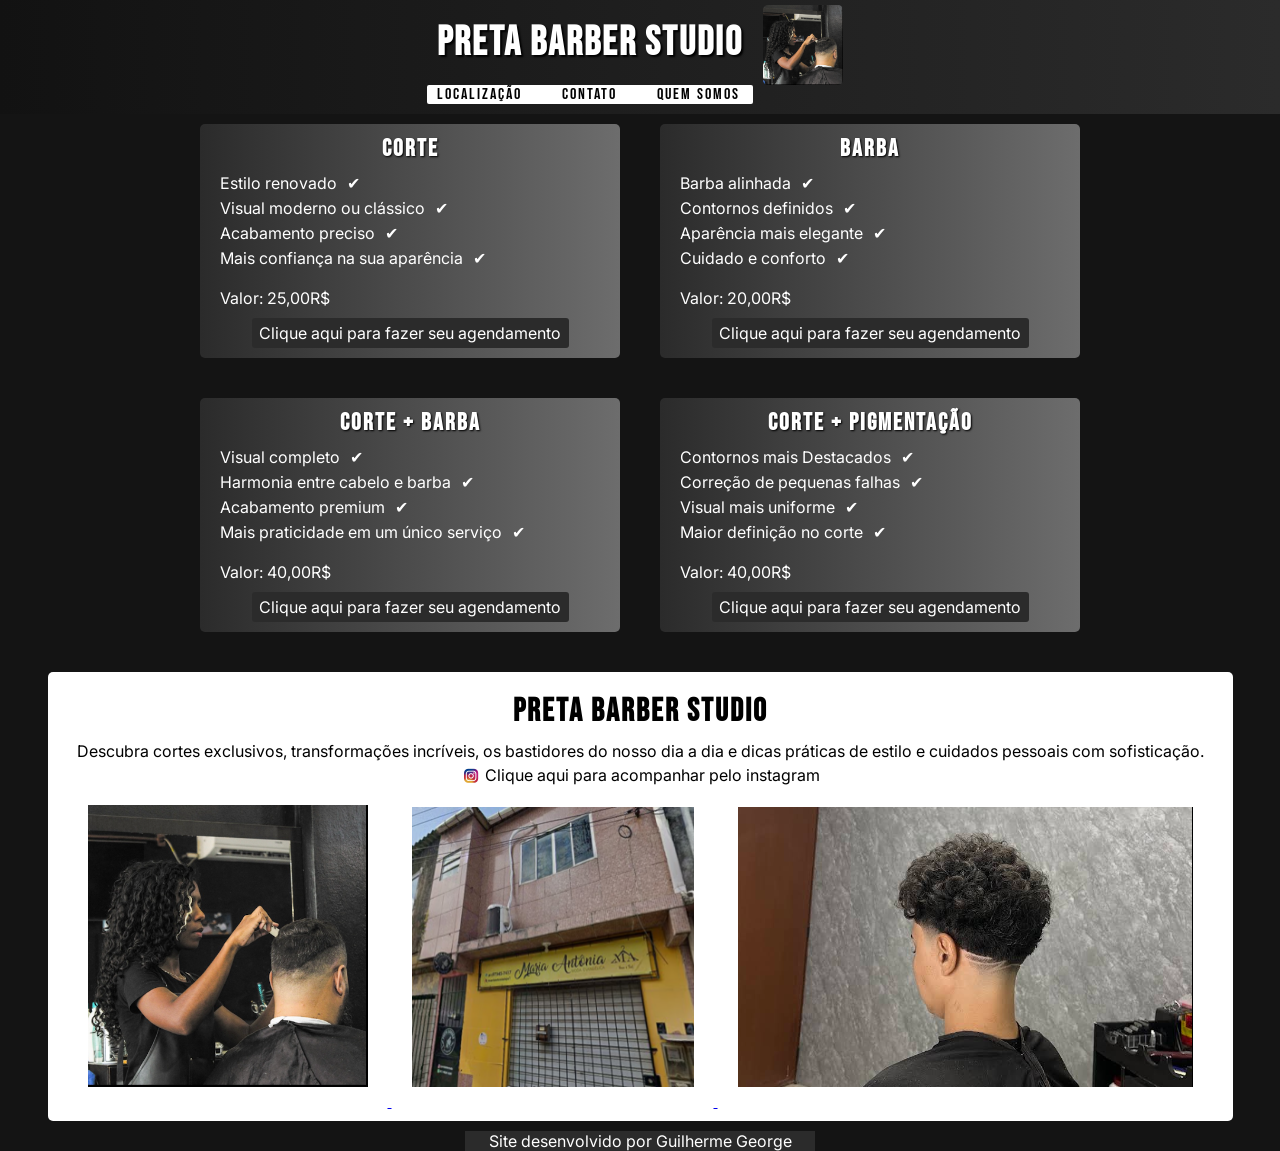
==== index.html @ 6bf7f746 "Initial commit" ====
<!DOCTYPE html>
<html lang="pt-br">
<head>
    <meta charset="UTF-8">
    <meta name="viewport" content="width=device-width, initial-scale=1.0">
    <link rel="shortcut icon" href="imagens/logo-barbearia.jpeg" type="image/x-icon">
    <link rel="stylesheet" href="barbearia.css">
    <title>Preta Barber Studio</title>
</head>
<body>
    <header class="cabeçalho-barbearia">
        <div class="titulo">
            <h1>Preta Barber Studio</h1>
            <img src="imagens/img1.png" alt="logo" class="logo">
        </div>

        <nav>
            <p><a href="https://www.google.com/maps/place/Preta+barbearia/@-7.9345875,-34.9019338,17z/data=!3m1!4b1!4m6!3m5!1s0x7ab17128e182a1d:0xc132b6175efd10b9!8m2!3d-7.9345928!4d-34.8993589!16s%2Fg%2F11n9fk4m30?entry=ttu&g_ep=EgoyMDI2MDcyOC4wIKXMDSoASAFQAw%3D%3D" target="_blank">Localização</a></p>

            <p><a href="https://api.whatsapp.com/send/?phone=5581983018937&text&type=phone_number&app_absent=0" target="_blank" rel="external">Contato</a></p>

            <p><a href="#">Quem Somos</a></p>
        </nav>
    </header>
    <main class="principal">

        <section class="planos">

            <div id="corte">
                <h3>Corte</h3>
                <ul id="beneficios">
                    <li>Estilo renovado</li>
                    <li>Visual moderno ou clássico</li>
                    <li>Acabamento preciso</li>
                    <li>Mais confiança na sua aparência</li>
                </ul>
                <p>Valor: 25,00R$</p>
                <nav class="agendamento">
                    <a href="https://api.whatsapp.com/send/?phone=5581983018937&text&type=phone_number&app_absent=0" target="_blank" rel="external">
                        <p class="paragrafo">Clique aqui para fazer seu agendamento</p>
                    </a>
                </nav>
            </div>

            <div id="barba">
                <h3>Barba</h3>
                <ul id="beneficios-barba">
                    <li>Barba alinhada</li>
                    <li>Contornos definidos</li>
                    <li>Aparência mais elegante</li>
                    <li>Cuidado e conforto</li>
                </ul>
                <p>Valor: 20,00R$</p>
                <nav class="agendamento">
                    <a href="https://api.whatsapp.com/send/?phone=5581983018937&text&type=phone_number&app_absent=0" target="_blank" rel="external">
                        <p class="paragrafo">Clique aqui para fazer seu agendamento</p>
                    </a>
                </nav>
            </div>

            <div id="corte-barba">
                <h3>Corte + Barba</h3>
                <ul id="beneficios-corte-barba">
                    <li>Visual completo</li>
                    <li>Harmonia entre cabelo e barba</li>
                    <li>Acabamento premium</li>
                    <li>Mais praticidade em um único serviço</li>
                </ul>
                <p>Valor: 40,00R$</p>
                <nav class="agendamento">
                    <a href="https://api.whatsapp.com/send/?phone=5581983018937&text&type=phone_number&app_absent=0" target="_blank" rel="external">
                        <p class="paragrafo">Clique aqui para fazer seu agendamento</p>
                    </a>
                </nav>
            </div>

            <div id="corte-pigmentacao">
                <h3>Corte + Pigmentação</h3>
                <ul id="beneficios-corte-pigmentacao">
                    <li>Contornos mais Destacados</li>
                    <li>Correção de pequenas falhas</li>
                    <li>Visual mais uniforme</li>
                    <li>Maior definição no corte</li>
                </ul>
                <p>Valor: 40,00R$</p>
                <nav class="agendamento">
                    <a href="https://api.whatsapp.com/send/?phone=5581983018937&text&type=phone_number&app_absent=0" target="_blank" rel="external">
                        <p class="paragrafo">Clique aqui para fazer seu agendamento</p>
                    </a>
                </nav>
            </div>
        </section>

        <aside class="instagram"> 
            <h2>Preta Barber Studio</h2>
            <p>Descubra cortes exclusivos, transformações incríveis, os bastidores do nosso dia a dia e dicas práticas de estilo e cuidados pessoais com sofisticação.</p>
            
            <p>
                <img src="imagens/icone-instagram.png" alt="insta" class="imagem-instagram">

                <a href="https://www.instagram.com/pretabarberstudio_/" target="_blank" rel="external">Clique aqui para acompanhar pelo instagram</a>
            </p>
            <picture>
                <a href="https://www.instagram.com/pretabarberstudio_/" target="_blank" rel="external">
                    <img src="imagens/img1.png" alt="img01" class="foto">
                </a>

                <a href="https://www.instagram.com/pretabarberstudio_/" target="_blank" rel="external">
                    <img src="imagens/localizacao.png" alt="local" class="local">
                </a>

                <a href="https://www.instagram.com/pretabarberstudio_/" target="_blank" rel="external">
                    <img src="imagens/img02.png" alt="img02" class="corte">
                </a>
            </picture>
        </aside>
    </main>
    <footer>
        <p>Site desenvolvido por <a href="#">Guilherme George</a></p>
    </footer>
</body>            
</html>
---- barbearia.css ----
@charset "UTF-8";
@import url('https://fonts.googleapis.com/css2?family=Bebas+Neue&family=Montserrat:ital,wght@0,100..900;1,100..900&display=swap');
@import url('https://fonts.googleapis.com/css2?family=Bebas+Neue&family=Inter:ital,opsz,wght@0,14..32,100..900;1,14..32,100..900&family=Montserrat:ital,wght@0,100..900;1,100..900&display=swap');

*{
    margin: 0px;
    padding: 0px;
}
:root{
    --fonte-01:'Bebas Neue', cursive;
    --fonte-02: 'Inter', cursive;
    --cor1: #121212;
    --cor2: #2B2B2B;
    --cor3: #6D6D6D;
    --cor4: #F5F5F5;
    --cor5: #B89A74;
}
*{
    margin: 0px;
    padding: 0px;
}
body{
    background-color: #141414;
    text-align: justify;
    width: 100%;
    overflow-x: hidden;;
}
header{
    background-image: linear-gradient(to right, var(--cor1), var(--cor2));
    color: white;
    display: flex;
    flex-direction: column;
    align-items: center;
    justify-content: center;
}
/*.subtitulo{
    color: white;
    font-family: var(--fonte-01);
    letter-spacing: 2px;
    margin: 5px;
    padding: 5px;
    font-size: 2em;
    display: ;
}*/
.titulo{
    display: flex;
    align-items: center;
    gap: 20px;
}
.titulo img{
    width: 80px;
    height: 80px;
    margin-top: 5px;
    border-radius: 5px;
}
.titulo h1{
    text-shadow: 2px 2px 2px black;
    font-size: 2.5em;
    font-family: var(--fonte-01);
    margin: 0px;
    letter-spacing: 2px;
}
.cabeçalho-barbearia nav{
    
    position: relative;
    right: 50px;
    border-radius: 2px;
    display: flex;
    gap: 20px;
    width: 326px;
    margin-bottom: 10px;
    background-color: white;
}
.cabeçalho-barbearia nav a{
    margin: 10px;
    text-indent: 20px;
    text-decoration: none;
    font-family: var(--fonte-01);
    letter-spacing: 2px;
    color: black;
}
.cabeçalho-barbearia nav a:hover{
    transition-duration: 0.5s;
    border-radius: 2px;
    text-decoration: underline;
    background-image: linear-gradient(to right, var(--cor1), var(--cor2));
    color: white;
}

.principal{
    display: flex;
    flex-wrap: wrap;
    justify-content: center;
    gap: 20px
}



#corte #barba #corte-pigmentacao #corte-barba{
    max-width: 400px;
}

.planos #corte{
    border-radius: 5px;
    color: white;
    background-image: linear-gradient(to right, var(--cor2), var(--cor3));
    width: 400px;
    margin: 10px;
    padding: 10px;
}
.planos #corte h3{
    font-size: 1.5em;
    text-shadow: 1px 0.5px 2px black;
    letter-spacing: 2px;
    font-family: var(--fonte-01);
    text-align: center;
}
.planos #corte p{
    margin: 5px;
    padding: 5px;
    font-family: var(--fonte-02);
}
.planos #corte ul{
    list-style-position: inside;
    list-style: none;
    margin: 5px;
    padding: 5px;
    font-family: var(--fonte-02);
}
.planos #corte ul li{
    margin-bottom: 5px;
}
.planos #corte ul li::after{
    content: '✔';
    margin: 10px;
}
.planos #corte .paragrafo{
    margin: auto;
    width: 307px;
    border-radius: 3px;
    background-color: var(--cor2);
}
.planos #corte .agendamento{
    font-family: var(--fonte-02);
    text-align: center;
    text-decoration: none;
}
.planos #corte .agendamento a{
    text-decoration: none;
    color: white;
}
.planos #corte .agendamento a:hover{
    text-decoration: underline;
    color: white;
}

.planos #barba{
    border-radius: 5px;
    color: white;
    background-image: linear-gradient(to right, var(--cor2), var(--cor3));
    width: 400px;
    margin: 10px;
    padding: 10px;
}
.planos #barba h3{
    font-size: 1.5em;
    text-shadow: 1px 0.5px 2px black;
    letter-spacing: 2px;
    font-family: var(--fonte-01);
    text-align: center;
}
.planos #barba p{
    margin: 5px;
    padding: 5px;
    font-family: var(--fonte-02);
}
.planos #barba ul{
    list-style-position: inside;
    list-style: none;
    margin: 5px;
    padding: 5px;
    font-family: var(--fonte-02);
}
.planos #barba ul li{
    margin-bottom: 5px;
}
.planos #barba ul li::after{
    content: '✔';
    margin: 10px;
}
.planos #barba .paragrafo{
    margin: auto;
    width: 307px;
    border-radius: 3px;
    background-color: var(--cor2);
}
.planos #barba .agendamento{
    font-family: var(--fonte-02);
    text-align: center;
    text-decoration: none;
}
.planos #barba .agendamento a{
    text-decoration: none;
    color: white;
}
.planos #barba .agendamento a:hover{
    text-decoration: underline;
    color: white;
}


.planos #corte-barba{
    border-radius: 5px;
    color: white;
    background-image: linear-gradient(to right, var(--cor2), var(--cor3));
    width: 400px;
    margin: 10px;
    padding: 10px;
}
.planos #corte-barba h3{
    font-size: 1.5em;
    text-shadow: 1px 0.5px 2px black;
    letter-spacing: 2px;
    font-family: var(--fonte-01);
    text-align: center;
}
.planos #corte-barba p{
    margin: 5px;
    padding: 5px;
    font-family: var(--fonte-02);
}
.planos #corte-barba ul{
    list-style-position: inside;
    list-style: none;
    margin: 5px;
    padding: 5px;
    font-family: var(--fonte-02);
}
.planos #corte-barba ul li{
    margin-bottom: 5px;
}
.planos #corte-barba ul li::after{
    content: '✔';
    margin: 10px;
}
.planos #corte-barba .paragrafo{
    margin: auto;
    width: 307px;
    border-radius: 3px;
    background-color: var(--cor2);
}
.planos #corte-barba .agendamento{
    font-family: var(--fonte-02);
    text-align: center;
    text-decoration: none;
}
.planos #corte-barba .agendamento a{
    text-decoration: none;
    color: white;
}
.planos #corte-barba .agendamento a:hover{
    text-decoration: underline;
    color: white;
}

.planos #corte-pigmentacao{
    border-radius: 5px;
    color: white;
    background-image: linear-gradient(to right, var(--cor2), var(--cor3));
    width: 400px;
    margin: 10px;
    padding: 10px;
}
.planos #corte-pigmentacao h3{
    font-size: 1.5em;
    text-shadow: 1px 0.5px 2px black;
    letter-spacing: 2px;
    font-family: var(--fonte-01);
    text-align: center;
}
.planos #corte-pigmentacao p{
    margin: 5px;
    padding: 5px;
    font-family: var(--fonte-02);
}
.planos #corte-pigmentacao ul{
    list-style-position: inside;
    list-style: none;
    margin: 5px;
    padding: 5px;
    font-family: var(--fonte-02);
}
.planos #corte-pigmentacao ul li{
    margin-bottom: 5px;
}
.planos #corte-pigmentacao ul li::after{
    content: '✔';
    margin: 10px;
}
.planos #corte-pigmentacao .paragrafo{
    margin: auto;
    width: 307px;
    border-radius: 3px;
    background-color: var(--cor2);
}
.planos #corte-pigmentacao .agendamento{
    font-family: var(--fonte-02);
    text-align: center;
    text-decoration: none;
}
.planos #corte-pigmentacao .agendamento a{
    text-decoration: none;
    color: white;
}
.planos #corte-pigmentacao .agendamento a:hover{
    text-decoration: underline;
    color: white;
}

.instagram{
   background-color: white;
   margin: auto;
   margin: 10px;
   padding: 10px;
   border-radius: 5px;
   text-align: center;

}
.instagram p a{
    text-decoration: none;
    color: black;
    border-radius: 3px;
}
.instagram p a:hover{
    transition-duration: 0.5s;
    background-image: linear-gradient(to right, var(--cor1), var(--cor3));
    color: white;
    text-decoration: underline;
}
picture{
    margin: 10px;
}
picture .foto{
    display: inline-block;
    margin: 10px;
    padding: 10px;
}
picture .local{
    margin: 10px;
    padding: 10px;
    display: inline-block;
    height: 280px;
    width: 282px;
}
picture .corte{
   margin: 10px;
   padding: 10px;
}
.instagram h2{
    margin: 5px;
    padding: 5px;
    color: black;
    font-family: var(--fonte-01);
    letter-spacing: 2px;
    font-size: 2em;
}
.imagem-instagram{
    position: relative;
    top: 5px;
}
.instagram p{
    color: black;
    font-family: var(--fonte-02);
}

footer{
   background-color: var(--cor2);
   color: white;
   text-decoration: none;
   margin: auto;
   width: 350px;
   text-align: center;
   font-family: var(--fonte-02);
}
footer a{
    text-decoration: none;
    color: white;
}
footer a:hover{
    transition-duration: 0.5s;
    background-image: linear-gradient(to right, var(--cor1), var(--cor3));
}



.planos{
    display: grid;
    grid-template-columns: repeat(2, 1fr);
    gap: 20px;
    justify-items: center;
}

/* Coloque isso no final do arquivo */
@media (max-width: 768px){
    .planos{
        grid-template-columns: 1fr;
    }
}
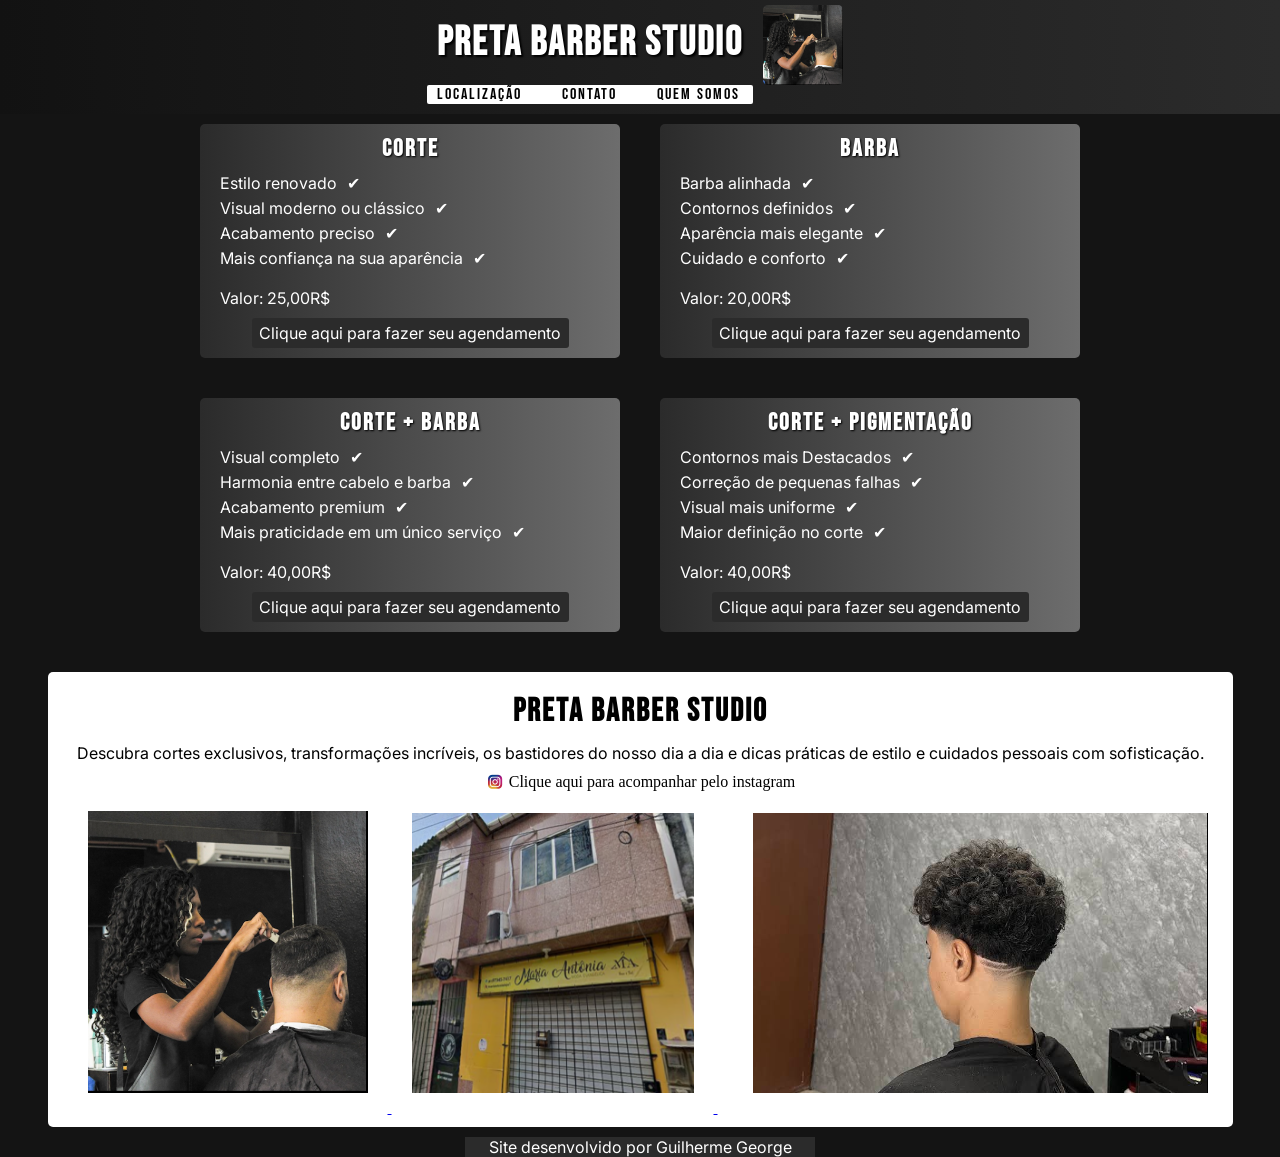
==== commit b07096c2: "CSS Atualizado" ====
--- a/index.html
+++ b/index.html
@@ -93,12 +93,12 @@
 
         <aside class="instagram"> 
             <h2>Preta Barber Studio</h2>
-            <p>Descubra cortes exclusivos, transformações incríveis, os bastidores do nosso dia a dia e dicas práticas de estilo e cuidados pessoais com sofisticação.</p>
+            <p class="paragrafo-instagram">Descubra cortes exclusivos, transformações incríveis, os bastidores do nosso dia a dia e dicas práticas de estilo e cuidados pessoais com sofisticação.</p>
             
             <p>
                 <img src="imagens/icone-instagram.png" alt="insta" class="imagem-instagram">
 
-                <a href="https://www.instagram.com/pretabarberstudio_/" target="_blank" rel="external">Clique aqui para acompanhar pelo instagram</a>
+                <a href="https://www.instagram.com/pretabarberstudio_/" target="_blank" rel="external" class="link-instagram">Clique aqui para acompanhar pelo instagram</a>
             </p>
             <picture>
                 <a href="https://www.instagram.com/pretabarberstudio_/" target="_blank" rel="external">
--- a/barbearia.css
+++ b/barbearia.css
@@ -318,13 +318,16 @@
 }
 
 .instagram{
+    text-align: center;
    background-color: white;
    margin: auto;
    margin: 10px;
    padding: 10px;
    border-radius: 5px;
-   text-align: center;
-
+
+}
+.instagram p{
+    text-align: center;
 }
 .instagram p a{
     text-decoration: none;
@@ -353,8 +356,11 @@
     width: 282px;
 }
 picture .corte{
+   align-items: center;
    margin: 10px;
    padding: 10px;
+   position: relative;
+   left: 15px;
 }
 .instagram h2{
     margin: 5px;
@@ -363,14 +369,16 @@
     font-family: var(--fonte-01);
     letter-spacing: 2px;
     font-size: 2em;
+}
+aside .paragrafo-instagram{
+    font-family: var(--fonte-02);
+    word-wrap: break-word;
+    line-height: 1.6em;
+    
 }
 .imagem-instagram{
     position: relative;
     top: 5px;
-}
-.instagram p{
-    color: black;
-    font-family: var(--fonte-02);
 }
 
 footer{
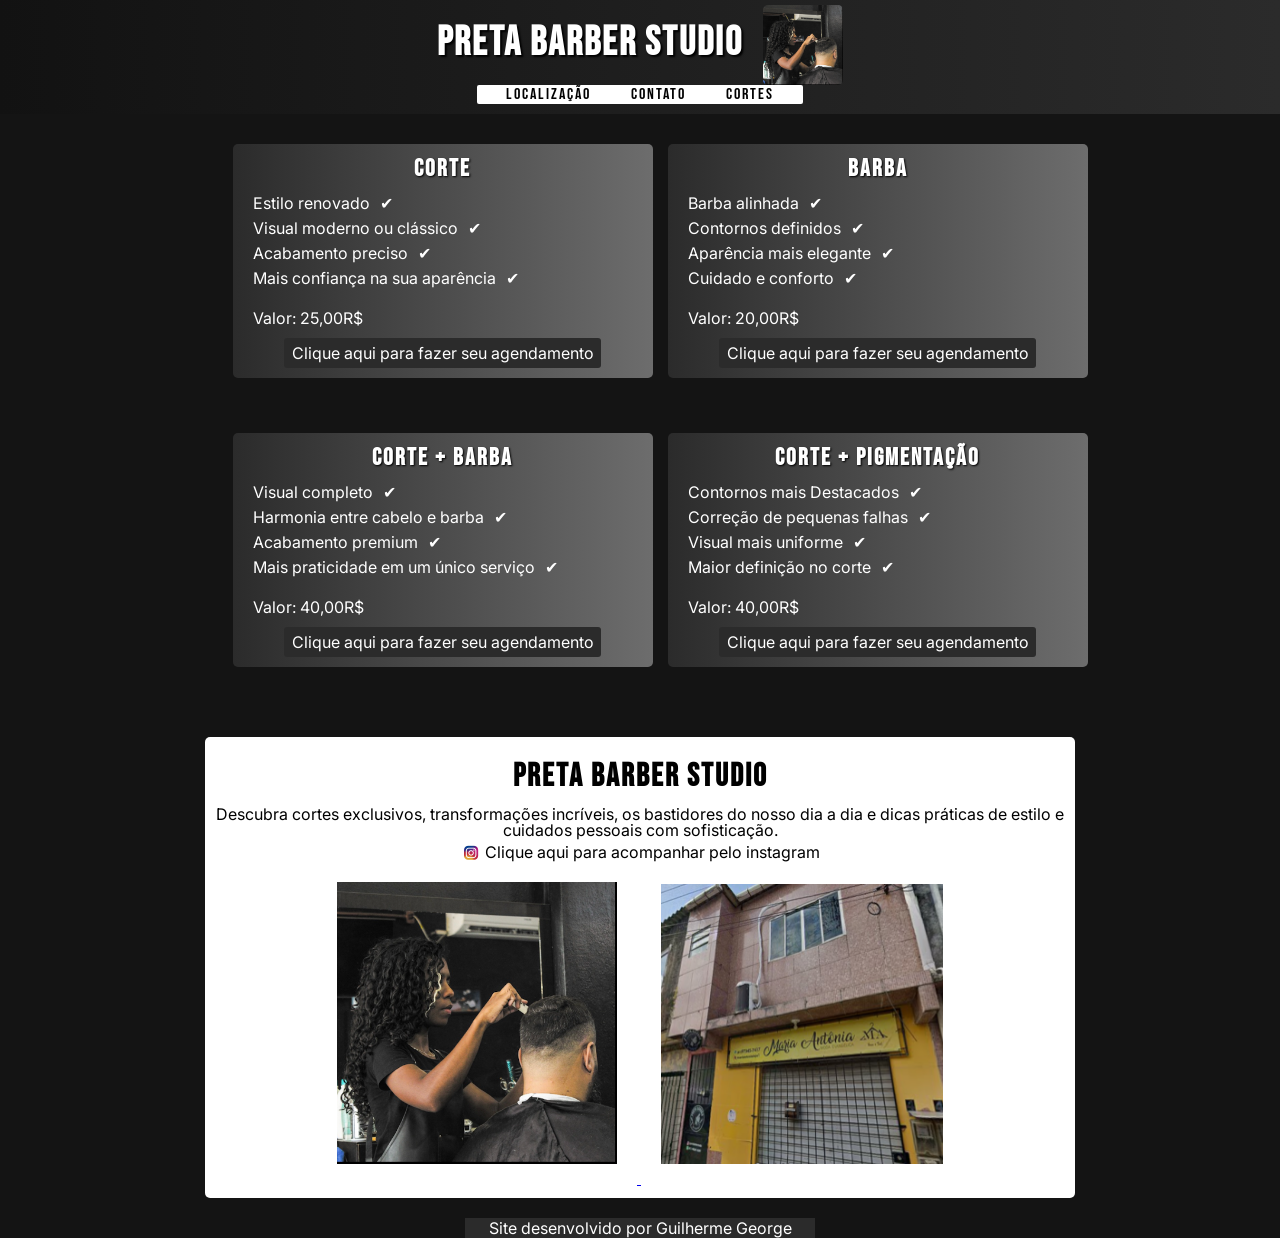
==== commit ec794bf0: "Atualização Html e Css" ====
--- a/index.html
+++ b/index.html
@@ -17,9 +17,9 @@
         <nav>
             <p><a href="https://www.google.com/maps/place/Preta+barbearia/@-7.9345875,-34.9019338,17z/data=!3m1!4b1!4m6!3m5!1s0x7ab17128e182a1d:0xc132b6175efd10b9!8m2!3d-7.9345928!4d-34.8993589!16s%2Fg%2F11n9fk4m30?entry=ttu&g_ep=EgoyMDI2MDcyOC4wIKXMDSoASAFQAw%3D%3D" target="_blank">Localização</a></p>
 
-            <p><a href="https://api.whatsapp.com/send/?phone=5581983018937&text&type=phone_number&app_absent=0" target="_blank" rel="external">Contato</a></p>
+            <p><a href="https://api.whatsapp.com/send/?phone=5581983018397&text&type=phone_number&app_absent=0" target="_blank" rel="external">Contato</a></p>
 
-            <p><a href="#">Quem Somos</a></p>
+            <p><a href="cortes.html">Cortes</a></p>
         </nav>
     </header>
     <main class="principal">
@@ -36,7 +36,7 @@
                 </ul>
                 <p>Valor: 25,00R$</p>
                 <nav class="agendamento">
-                    <a href="https://api.whatsapp.com/send/?phone=5581983018937&text&type=phone_number&app_absent=0" target="_blank" rel="external">
+                    <a href="https://api.whatsapp.com/send/?phone=5581983018397&text&type=phone_number&app_absent=0" target="_blank" rel="external">
                         <p class="paragrafo">Clique aqui para fazer seu agendamento</p>
                     </a>
                 </nav>
@@ -52,7 +52,7 @@
                 </ul>
                 <p>Valor: 20,00R$</p>
                 <nav class="agendamento">
-                    <a href="https://api.whatsapp.com/send/?phone=5581983018937&text&type=phone_number&app_absent=0" target="_blank" rel="external">
+                    <a href="https://api.whatsapp.com/send/?phone=5581983018397&text&type=phone_number&app_absent=0" target="_blank" rel="external">
                         <p class="paragrafo">Clique aqui para fazer seu agendamento</p>
                     </a>
                 </nav>
@@ -68,7 +68,7 @@
                 </ul>
                 <p>Valor: 40,00R$</p>
                 <nav class="agendamento">
-                    <a href="https://api.whatsapp.com/send/?phone=5581983018937&text&type=phone_number&app_absent=0" target="_blank" rel="external">
+                    <a href="https://api.whatsapp.com/send/?phone=5581983018397&text&type=phone_number&app_absent=0" target="_blank" rel="external">
                         <p class="paragrafo">Clique aqui para fazer seu agendamento</p>
                     </a>
                 </nav>
@@ -84,7 +84,7 @@
                 </ul>
                 <p>Valor: 40,00R$</p>
                 <nav class="agendamento">
-                    <a href="https://api.whatsapp.com/send/?phone=5581983018937&text&type=phone_number&app_absent=0" target="_blank" rel="external">
+                    <a href="https://api.whatsapp.com/send/?phone=5581983018397&text&type=phone_number&app_absent=0" target="_blank" rel="external">
                         <p class="paragrafo">Clique aqui para fazer seu agendamento</p>
                     </a>
                 </nav>
@@ -105,15 +105,12 @@
                     <img src="imagens/img1.png" alt="img01" class="foto">
                 </a>
 
-                <a href="https://www.instagram.com/pretabarberstudio_/" target="_blank" rel="external">
+                <a href="https://www.google.com/maps/place/Preta+barbearia/@-7.9345875,-34.9019338,17z/data=!3m1!4b1!4m6!3m5!1s0x7ab17128e182a1d:0xc132b6175efd10b9!8m2!3d-7.9345928!4d-34.8993589!16s%2Fg%2F11n9fk4m30?entry=ttu&g_ep=EgoyMDI2MDcyOC4wIKXMDSoASAFQAw%3D%3D" target="_blank" rel="external">
                     <img src="imagens/localizacao.png" alt="local" class="local">
                 </a>
 
-                <a href="https://www.instagram.com/pretabarberstudio_/" target="_blank" rel="external">
-                    <img src="imagens/img02.png" alt="img02" class="corte">
-                </a>
             </picture>
-        </aside>
+        </aside> 
     </main>
     <footer>
         <p>Site desenvolvido por <a href="#">Guilherme George</a></p>
--- a/barbearia.css
+++ b/barbearia.css
@@ -15,10 +15,6 @@
     --cor4: #F5F5F5;
     --cor5: #B89A74;
 }
-*{
-    margin: 0px;
-    padding: 0px;
-}
 body{
     background-color: #141414;
     text-align: justify;
@@ -61,9 +57,7 @@
     letter-spacing: 2px;
 }
 .cabeçalho-barbearia nav{
-    
-    position: relative;
-    right: 50px;
+    justify-content: center;
     border-radius: 2px;
     display: flex;
     gap: 20px;
@@ -88,6 +82,9 @@
 }
 
 .principal{
+    width: 100%;
+    max-width: 1200px;
+    margin: 0 auto;
     display: flex;
     flex-wrap: wrap;
     justify-content: center;
@@ -98,6 +95,8 @@
 
 #corte #barba #corte-pigmentacao #corte-barba{
     max-width: 400px;
+    width: 100%;
+    
 }
 
 .planos #corte{
@@ -149,9 +148,11 @@
     text-decoration: none;
     color: white;
 }
-.planos #corte .agendamento a:hover{
-    text-decoration: underline;
-    color: white;
+.planos #corte .agendamento a p:hover{
+    color: black;
+    transform: translateY(-5px);
+    transition-duration: 0.5s;
+    background-color: #B89A74;
 }
 
 .planos #barba{
@@ -203,9 +204,11 @@
     text-decoration: none;
     color: white;
 }
-.planos #barba .agendamento a:hover{
-    text-decoration: underline;
-    color: white;
+.planos #barba .agendamento a p:hover{
+    color: black;
+    background-color: #B89A74;
+    transition-duration: 0.5s;
+    transform: translateY(-5px);
 }
 
 
@@ -258,9 +261,11 @@
     text-decoration: none;
     color: white;
 }
-.planos #corte-barba .agendamento a:hover{
-    text-decoration: underline;
-    color: white;
+.planos #corte-barba .agendamento a p:hover{
+    color: black;
+    background-color: #B89A74;
+    transition-duration: 0.5s;
+    transform: translateY(-5px);
 }
 
 .planos #corte-pigmentacao{
@@ -312,16 +317,18 @@
     text-decoration: none;
     color: white;
 }
-.planos #corte-pigmentacao .agendamento a:hover{
-    text-decoration: underline;
-    color: white;
-}
-
+.planos #corte-pigmentacao .agendamento a p:hover{
+    background-color: #B89A74;
+    color: black;
+    transition-duration: 0.5s;
+    transform: translateY(-5px);
+}
 .instagram{
     text-align: center;
    background-color: white;
-   margin: auto;
-   margin: 10px;
+   margin: 20px auto;
+   max-width: 850px;
+   width: 100%;
    padding: 10px;
    border-radius: 5px;
 
@@ -330,6 +337,7 @@
     text-align: center;
 }
 .instagram p a{
+    font-family: var(--fonte-02);
     text-decoration: none;
     color: black;
     border-radius: 3px;
@@ -337,7 +345,7 @@
 .instagram p a:hover{
     transition-duration: 0.5s;
     background-image: linear-gradient(to right, var(--cor1), var(--cor3));
-    color: white;
+    color: #ffffff;
     text-decoration: underline;
 }
 picture{
@@ -355,14 +363,16 @@
     height: 280px;
     width: 282px;
 }
-picture .corte{
-   align-items: center;
-   margin: 10px;
-   padding: 10px;
-   position: relative;
-   left: 15px;
-}
-.instagram h2{
+
+picture .foto:hover{
+    transition-duration: 0.5s;
+   transform:translateY(-10px);}
+picture .local:hover{
+    transition-duration: 0.5s;
+   transform:translateY(-10px);}
+
+
+.instagram h2 {
     margin: 5px;
     padding: 5px;
     color: black;
@@ -373,8 +383,7 @@
 aside .paragrafo-instagram{
     font-family: var(--fonte-02);
     word-wrap: break-word;
-    line-height: 1.6em;
-    
+    line-height: 1.0em;
 }
 .imagem-instagram{
     position: relative;
@@ -399,13 +408,18 @@
     background-image: linear-gradient(to right, var(--cor1), var(--cor3));
 }
 
-
+.cortes{
+    display: block;
+    background-color: white;
+}
 
 .planos{
     display: grid;
-    grid-template-columns: repeat(2, 1fr);
-    gap: 20px;
-    justify-items: center;
+    grid-template-columns: repeat(2, minmax(300px, 400px));
+    justify-content: center;
+    gap: 35px;
+    width: 100%;
+    margin: 20px auto;
 }
 
 /* Coloque isso no final do arquivo */
